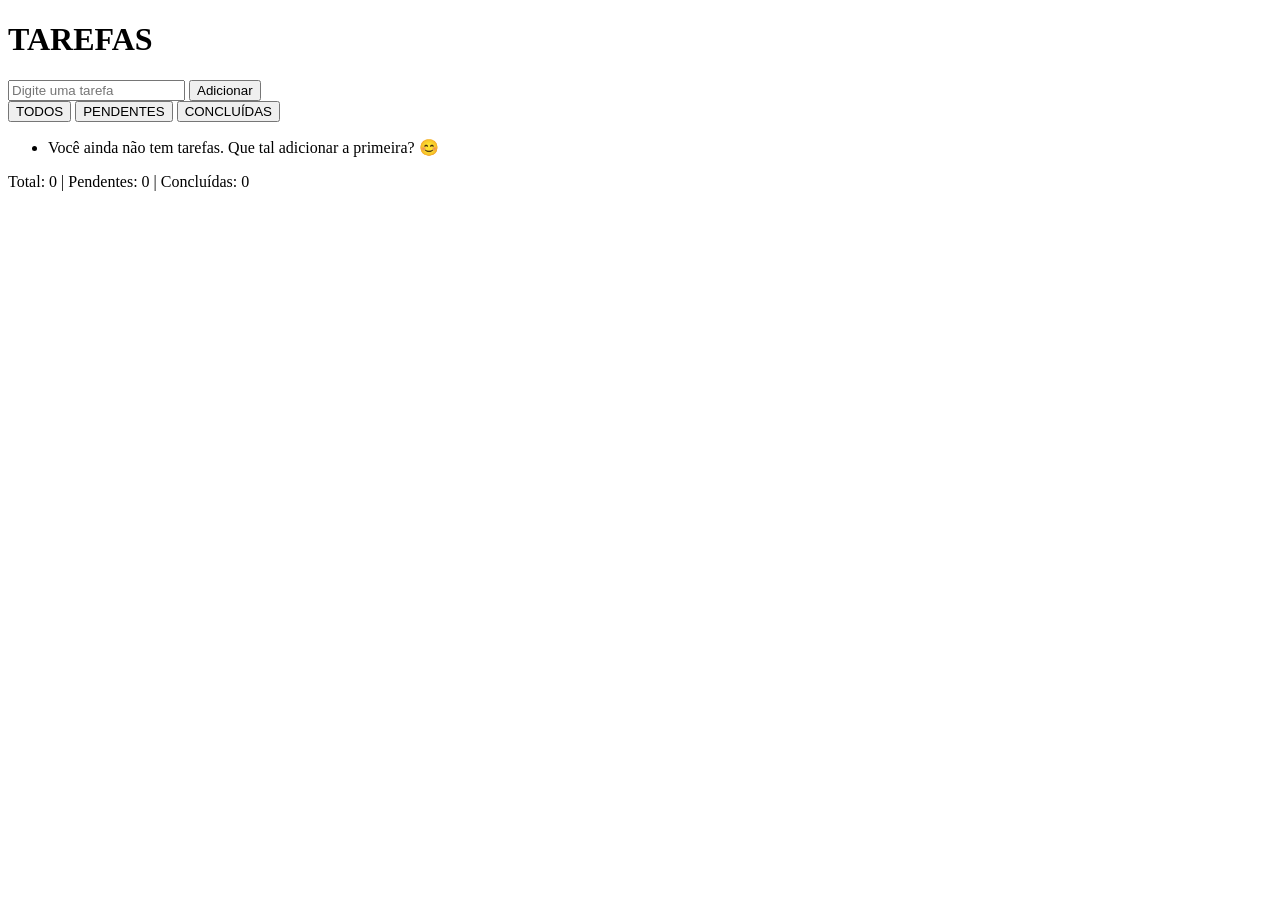
==== index.html @ 863b7a75 "organizando pastas" ====
<!DOCTYPE html>
<html lang="en">
<head>
    <meta charset="UTF-8">
    <meta name="viewport" content="width=device-width, initial-scale=1.0">
    <title>To Do List</title>

    <link rel="stylesheet" href="src/css/style.css">
    
</head>
<body>
    
<main>
    <h1>TAREFAS</h1>

    <div id="campo">
        <input id="tarefa" type="text" placeholder="Digite uma tarefa">
        <button id="adicionar">Adicionar</button>
    </div>

    <div id="filtros">
        <button id="todos">TODOS</button>
        <button id="pendentes">PENDENTES</button>
        <button id="concluidos">CONCLUÍDAS</button>
    </div>

    <p id="mensagem"></p>

    <ul id="listaTarefas"></ul>

    <p id="contador"></p>

    <script type="module" src="src/JS/main.js"></script>
</main>

</body>
</html>
---- src/css/style.css ----
@import url("tarefaConcluida.css");
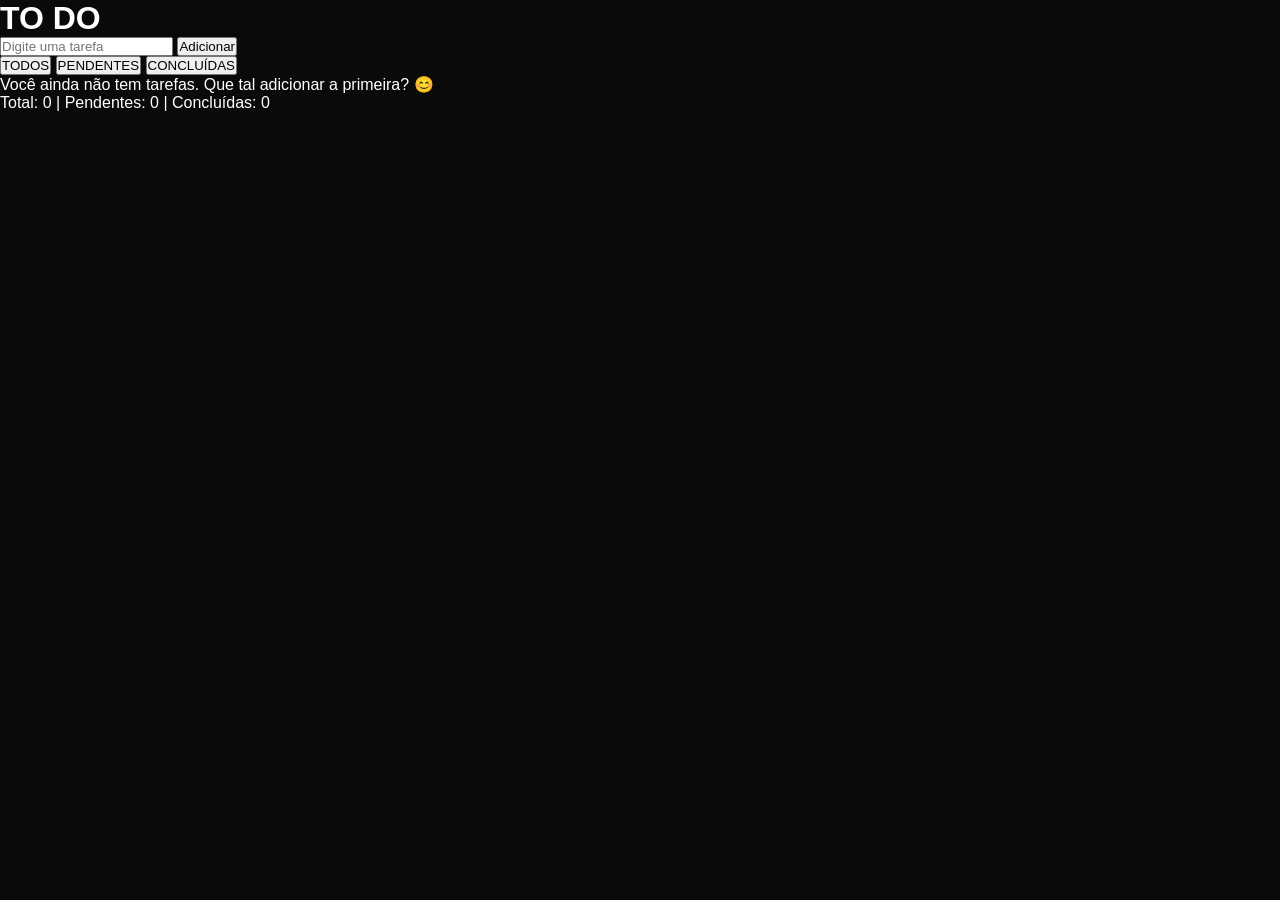
==== commit e2be3ba7: "Estabelecendo padrões principais de estilo" ====
--- a/index.html
+++ b/index.html
@@ -11,9 +11,9 @@
 <body>
     
 <main>
-    <h1>TAREFAS</h1>
-
-    <div id="campo">
+    
+    <h1>TO DO</H1>
+    <div id="campoFormulario">
         <input id="tarefa" type="text" placeholder="Digite uma tarefa">
         <button id="adicionar">Adicionar</button>
     </div>
@@ -30,8 +30,9 @@
 
     <p id="contador"></p>
 
-    <script type="module" src="src/JS/main.js"></script>
 </main>
+
+<script type="module" src="src/JS/main.js"></script>
 
 </body>
 </html>
--- a/src/css/style.css
+++ b/src/css/style.css
@@ -1 +1,43 @@
-@import url("tarefaConcluida.css");+@import url("tarefaConcluida.css");
+
+:root {
+    /* Fundos */
+    --cor-fundo: #0A0A0A;
+    --cor-superficie: #17151C;
+    --cor-superficie-secundaria: #211C29;
+
+    /* Identidade visual */
+    --cor-primaria: #5B2A9E;
+    --cor-primaria-hover: #7546B8;
+    --cor-primaria-escura: #2D2638;
+
+    /* Textos */
+    --cor-texto-principal: #FFFFFF;
+    --cor-texto-secundario: #B8B4C2;
+    --cor-texto-desabilitado: #85808F;
+
+    /* Bordas */
+    --cor-borda: #35303D;
+    --cor-borda-destaque: #5B2A9E;
+
+    /* Estados */
+    --cor-sucesso: #4ADE80;
+    --cor-erro: #F87171;
+
+    /* Formulários */
+    --cor-campo: #100E13;
+    --cor-placeholder: #85808F;
+}
+
+* {
+    margin: 0;
+    padding: 0;
+    box-sizing: border-box3;
+}
+
+body {
+    min-height: 100vh;
+    background-color: var(--cor-fundo);
+    color: var(--cor-texto-principal);
+    font-family: Arial, Helvetica, sans-serif;
+}
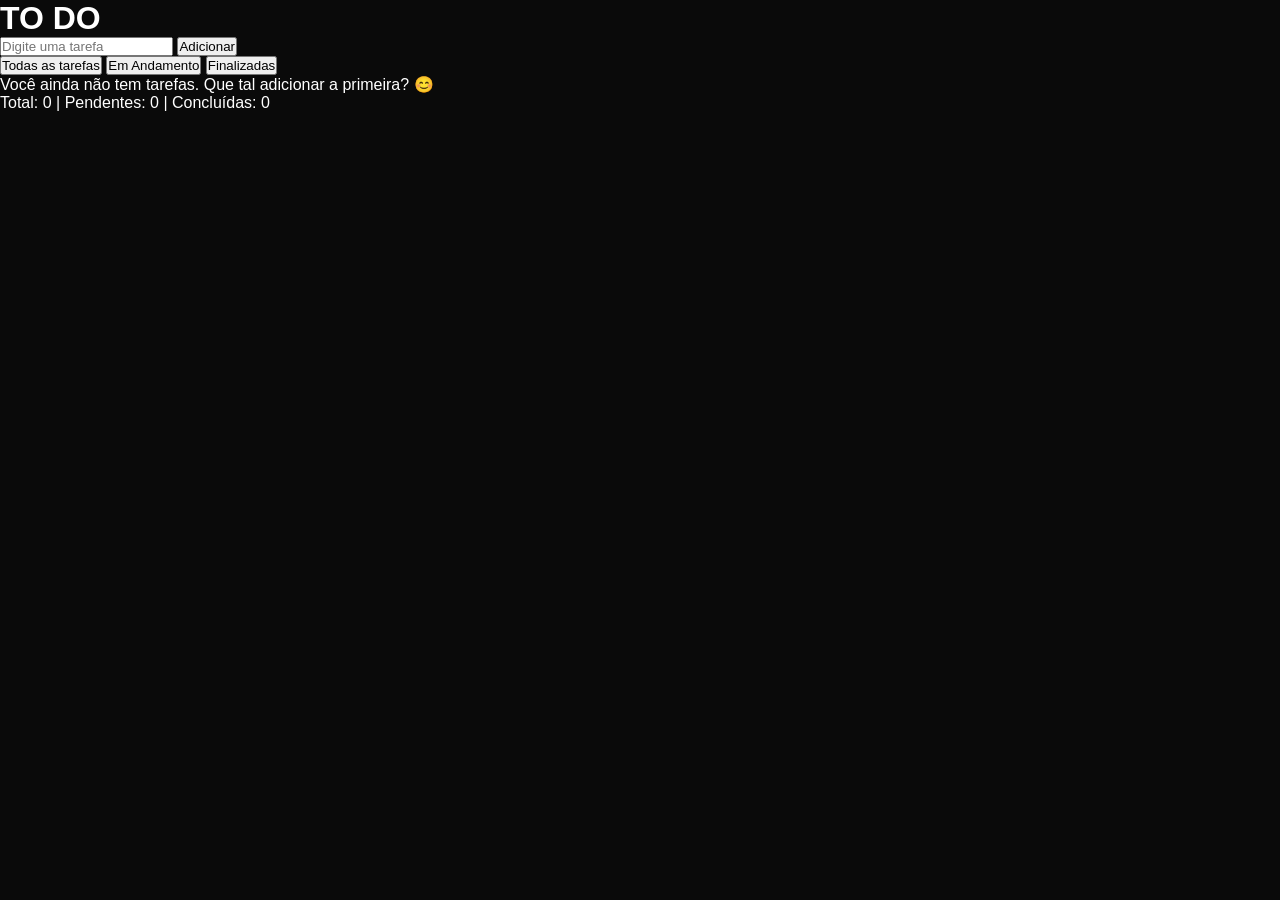
==== commit 03a7005c: "criando identificadores para filtros" ====
--- a/index.html
+++ b/index.html
@@ -19,9 +19,9 @@
     </div>
 
     <div id="filtros">
-        <button id="todos">TODOS</button>
-        <button id="pendentes">PENDENTES</button>
-        <button id="concluidos">CONCLUÍDAS</button>
+        <button id="todos" data-filtro="TODOS">Todas as tarefas</button>
+        <button id="pendentes" data-filtro="PENDENTES">Em Andamento</button>
+        <button id="concluidos" data-filtro="CONCLUÍDAS">Finalizadas</button>
     </div>
 
     <p id="mensagem"></p>
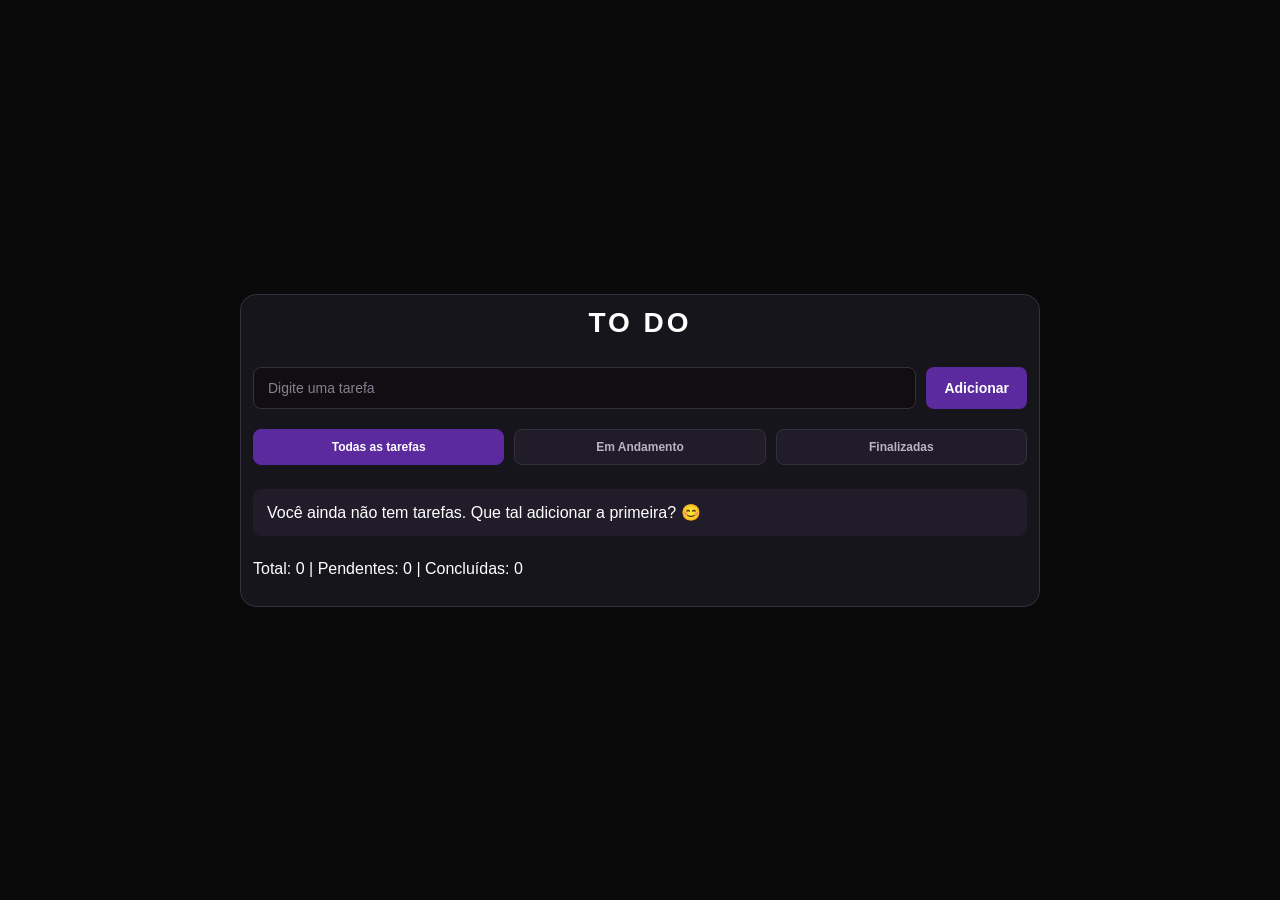
==== commit 135ba263: "CSS configurado - Botões de ação, responsividade e quebra de texto" ====
--- a/index.html
+++ b/index.html
@@ -4,25 +4,27 @@
     <meta charset="UTF-8">
     <meta name="viewport" content="width=device-width, initial-scale=1.0">
     <title>To Do List</title>
-
+    
+    <link rel="shortcut icon" href="src/assets/icons/favicon.ico" type="image/x-icon">
     <link rel="stylesheet" href="src/css/style.css">
     
 </head>
 <body>
     
 <main>
+
     
-    <h1>TO DO</H1>
-    <div id="campoFormulario">
+    <h1>TO DO </H1>
+    <form id="campoFormulario">
         <input id="tarefa" type="text" placeholder="Digite uma tarefa">
-        <button id="adicionar">Adicionar</button>
-    </div>
+        <button id="adicionar" type="submit">Adicionar</button>
+    </form>
 
-    <div id="filtros">
-        <button id="todos" data-filtro="TODOS">Todas as tarefas</button>
+    <section id="filtros">
+        <button id="todos" data-filtro="TODOS" class="ativo">Todas as tarefas</button>
         <button id="pendentes" data-filtro="PENDENTES">Em Andamento</button>
         <button id="concluidos" data-filtro="CONCLUÍDAS">Finalizadas</button>
-    </div>
+    </section>
 
     <p id="mensagem"></p>
 
--- a/src/css/style.css
+++ b/src/css/style.css
@@ -1,4 +1,14 @@
-@import url("tarefaConcluida.css");
+@import url("formulario.css");
+@import url("main.css");
+@import url("filtros.css");
+@import url("listaTarefas.css");
+@import url("contador.css");
+@import url("notificacao.css");
+@import url("media.css");
+
+/* ========================================
+    VARIÁVEIS GLOBAIS
+======================================== */
 
 :root {
     /* Fundos */
@@ -22,20 +32,28 @@
 
     /* Estados */
     --cor-sucesso: #4ADE80;
-    --cor-erro: #F87171;
+    --cor-remover: #F87171;
+    --cor-remover-hover: #b84040;
 
     /* Formulários */
     --cor-campo: #100E13;
     --cor-placeholder: #85808F;
+    --cor-cancelar: #2D2638;
 }
 
+
+/* ========================================
+    CONFIGURAÇÕES GERAIS
+======================================== */
+
 * {
-    margin: 0;
-    padding: 0;
-    box-sizing: border-box3;
+    box-sizing: border-box;
 }
 
 body {
+    display: flex;
+    align-items: center;
+    margin: 0;
     min-height: 100vh;
     background-color: var(--cor-fundo);
     color: var(--cor-texto-principal);
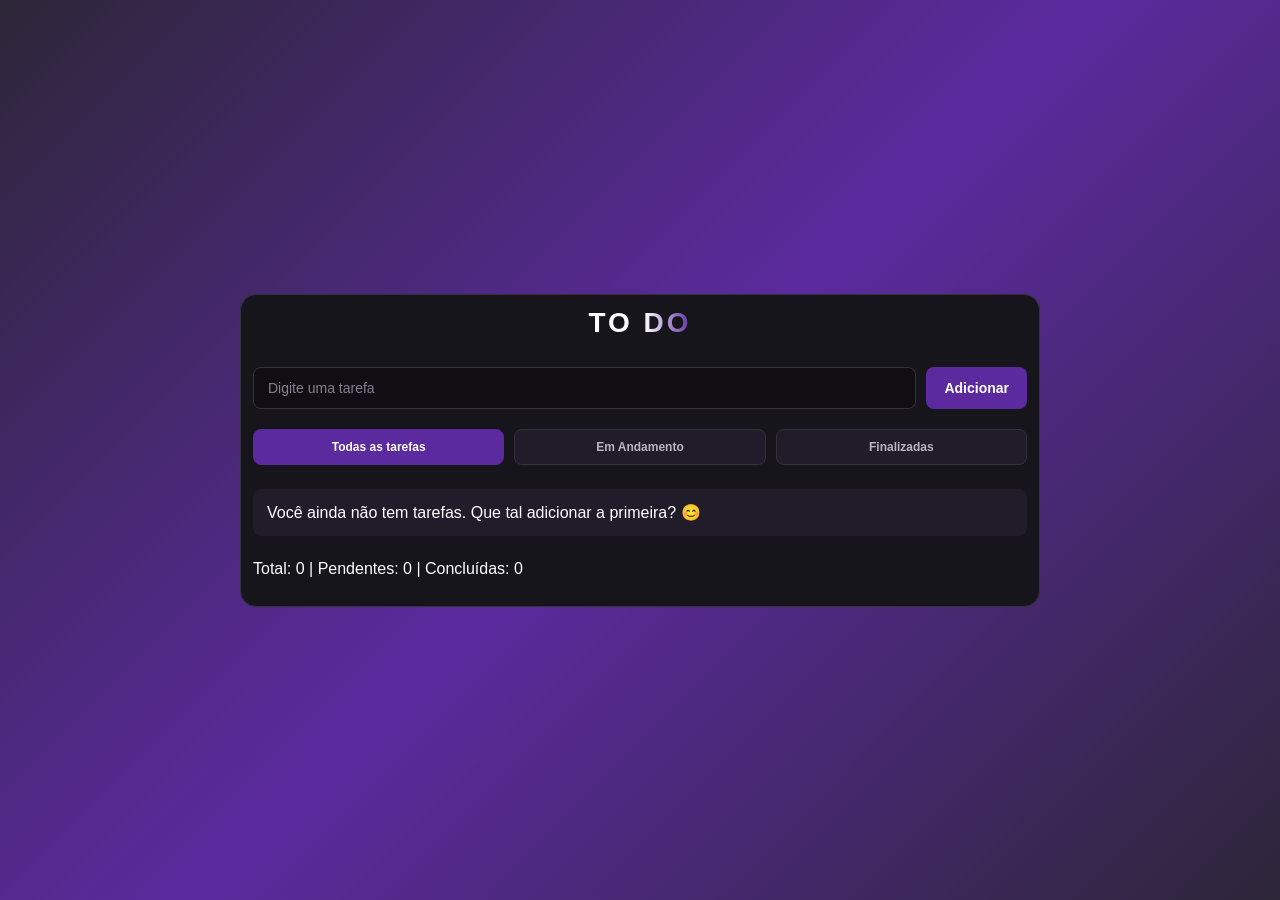
==== commit 4a982be3: "CSS configurado - configurando cores" ====
--- a/index.html
+++ b/index.html
@@ -14,7 +14,7 @@
 <main>
 
     
-    <h1>TO DO </H1>
+    <h1>TO <span class="text">DO</span></H1>
     <form id="campoFormulario">
         <input id="tarefa" type="text" placeholder="Digite uma tarefa">
         <button id="adicionar" type="submit">Adicionar</button>
--- a/src/css/style.css
+++ b/src/css/style.css
@@ -55,7 +55,12 @@
     align-items: center;
     margin: 0;
     min-height: 100vh;
-    background-color: var(--cor-fundo);
+    background: linear-gradient(
+        135deg,
+        var(--cor-primaria-escura),
+        var(--cor-primaria),
+        var(--cor-primaria-escura)
+    );
     color: var(--cor-texto-principal);
     font-family: Arial, Helvetica, sans-serif;
 }
